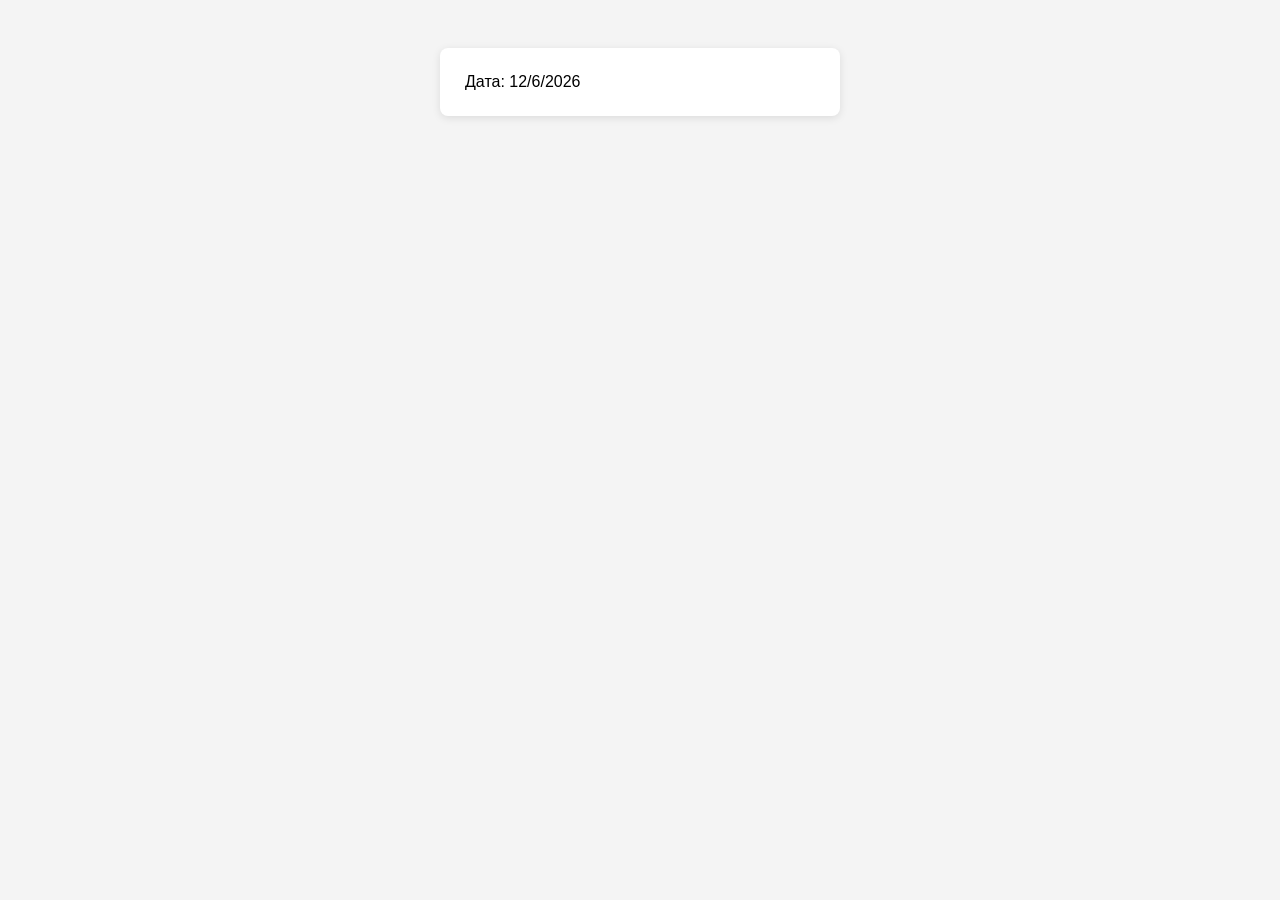
==== html/dateCounter/index.html @ f996349e "4 лабораторная" ====
﻿<!DOCTYPE html>
<html lang="ru">
<head>
 <meta charset="UTF-8">
 <title>4 Лабораторная 5 вариант</title>
 <style>
 body {
 font-family: Arial, sans-serif;
 background: #f4f4f4;
 display: flex;
 justify-content: center;
 padding: 40px;
 }
 .container {
 background: #fff;
 padding: 25px;
 border-radius: 8px;
 width: 350px;
 box-shadow: 0 2px 8px rgba(0, 0, 0, 0.1);
 }
 </style>
</head>
<body>
 <div class="container">
 <div id="dateContainer"></div>
 </div>
 <script src="script.js"></script>
</body>
</html>
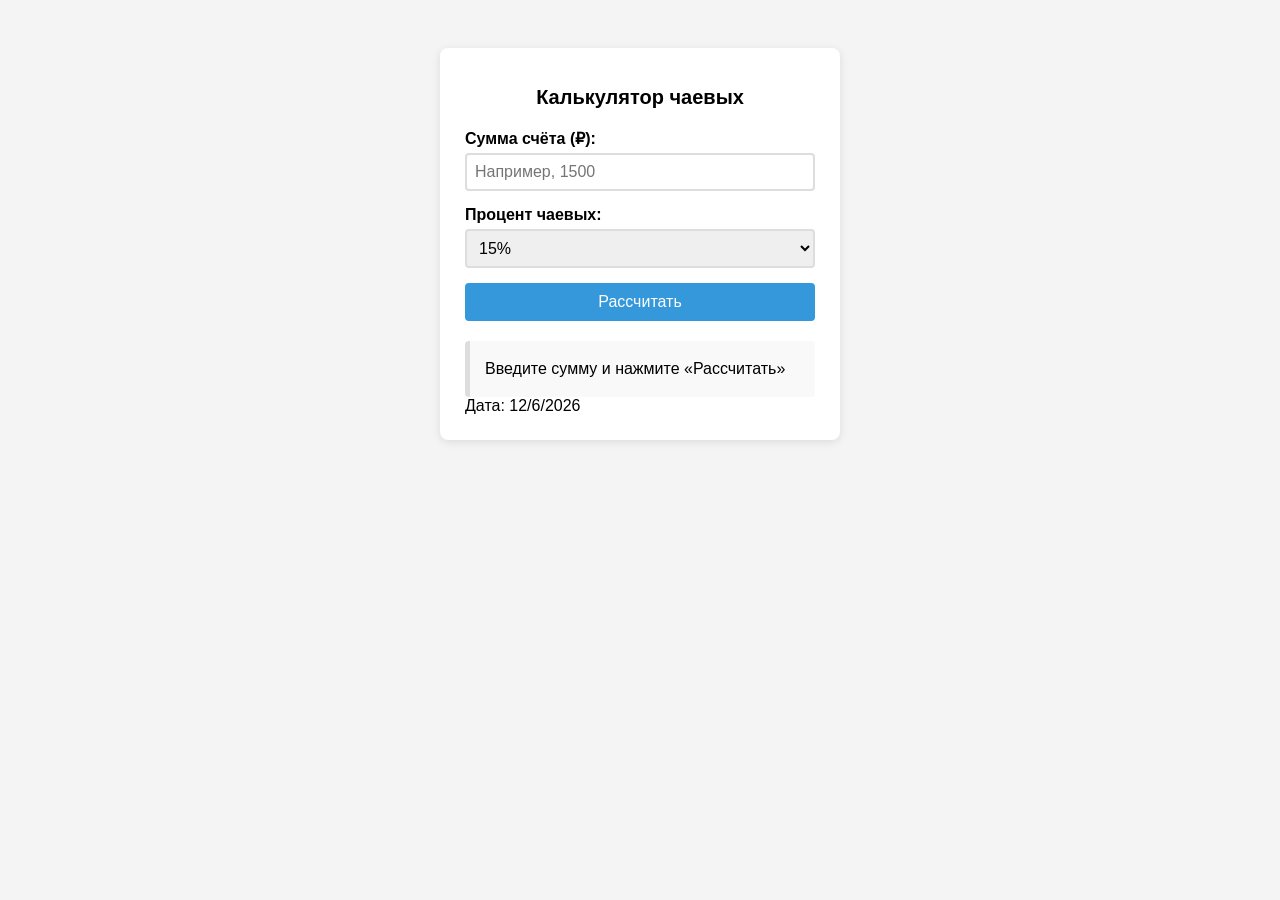
==== commit 33af8a64: "добавил код из примера" ====
--- a/html/dateCounter/index.html
+++ b/html/dateCounter/index.html
@@ -1,29 +1,94 @@
 ﻿<!DOCTYPE html>
 <html lang="ru">
 <head>
- <meta charset="UTF-8">
- <title>4 Лабораторная 5 вариант</title>
- <style>
- body {
- font-family: Arial, sans-serif;
- background: #f4f4f4;
- display: flex;
- justify-content: center;
- padding: 40px;
- }
- .container {
- background: #fff;
- padding: 25px;
- border-radius: 8px;
- width: 350px;
- box-shadow: 0 2px 8px rgba(0, 0, 0, 0.1);
- }
- </style>
+    <meta charset="UTF-8">
+    <title>Калькулятор чаевых</title>
+    <style>
+        body {
+            font-family: Arial, sans-serif;
+            background: #f4f4f4;
+            display: flex;
+            justify-content: center;
+            padding: 40px;
+        }
+
+        .container {
+            background: #fff;
+            padding: 25px;
+            border-radius: 8px;
+            width: 350px;
+            box-shadow: 0 2px 8px rgba(0, 0, 0, 0.1);
+        }
+
+        h1 {
+            font-size: 20px;
+            margin-bottom: 20px;
+            text-align: center;
+        }
+
+        label {
+            display: block;
+            margin-bottom: 5px;
+            font-weight: bold;
+        }
+
+        input,
+        select {
+            width: 100%;
+            padding: 8px;
+            margin-bottom: 15px;
+            border: 2px solid #ddd;
+            border-radius: 4px;
+            font-size: 16px;
+            box-sizing: border-box;
+        }
+
+        button {
+            width: 100%;
+            padding: 10px;
+            background: #3498db;
+            color: #fff;
+            border: none;
+            border-radius: 4px;
+            font-size: 16px;
+            cursor: pointer;
+        }
+
+            button:hover {
+                background: #2980b9;
+            }
+
+        #result {
+            margin-top: 20px;
+            padding: 15px;
+            border-left: 5px solid #ddd;
+            background: #f9f9f9;
+            border-radius: 4px;
+            line-height: 1.6;
+        }
+    </style>
 </head>
 <body>
- <div class="container">
- <div id="dateContainer"></div>
- </div>
- <script src="script.js"></script>
+    <div class="container">
+        <h1>Калькулятор чаевых</h1>
+        <!-- Поле для суммы счёта -->
+        <label for="bill">Сумма счёта (₽):</label>
+        <input type="number" id="bill" placeholder="Например, 1500">
+        <!-- Выпадающий список с процентом -->
+        <label for="tip">Процент чаевых:</label>
+        <select id="tip">
+            <option value="5">5%</option>
+            <option value="10">10%</option>
+            <option value="15" selected>15%</option>
+            <option value="20">20%</option>
+        </select>
+        <!-- Кнопка -->
+        <button id="calcBtn">Рассчитать</button>
+        <!-- Блок для результата -->
+        <div id="result">Введите сумму и нажмите «Рассчитать»</div>
+        <div id="dateContainer"></div> <!--мой код--!>
+    </div>
+    <!-- Подключаем внешний JavaScript-файл -->
+    <script src="script.js"></script>
 </body>
 </html>
